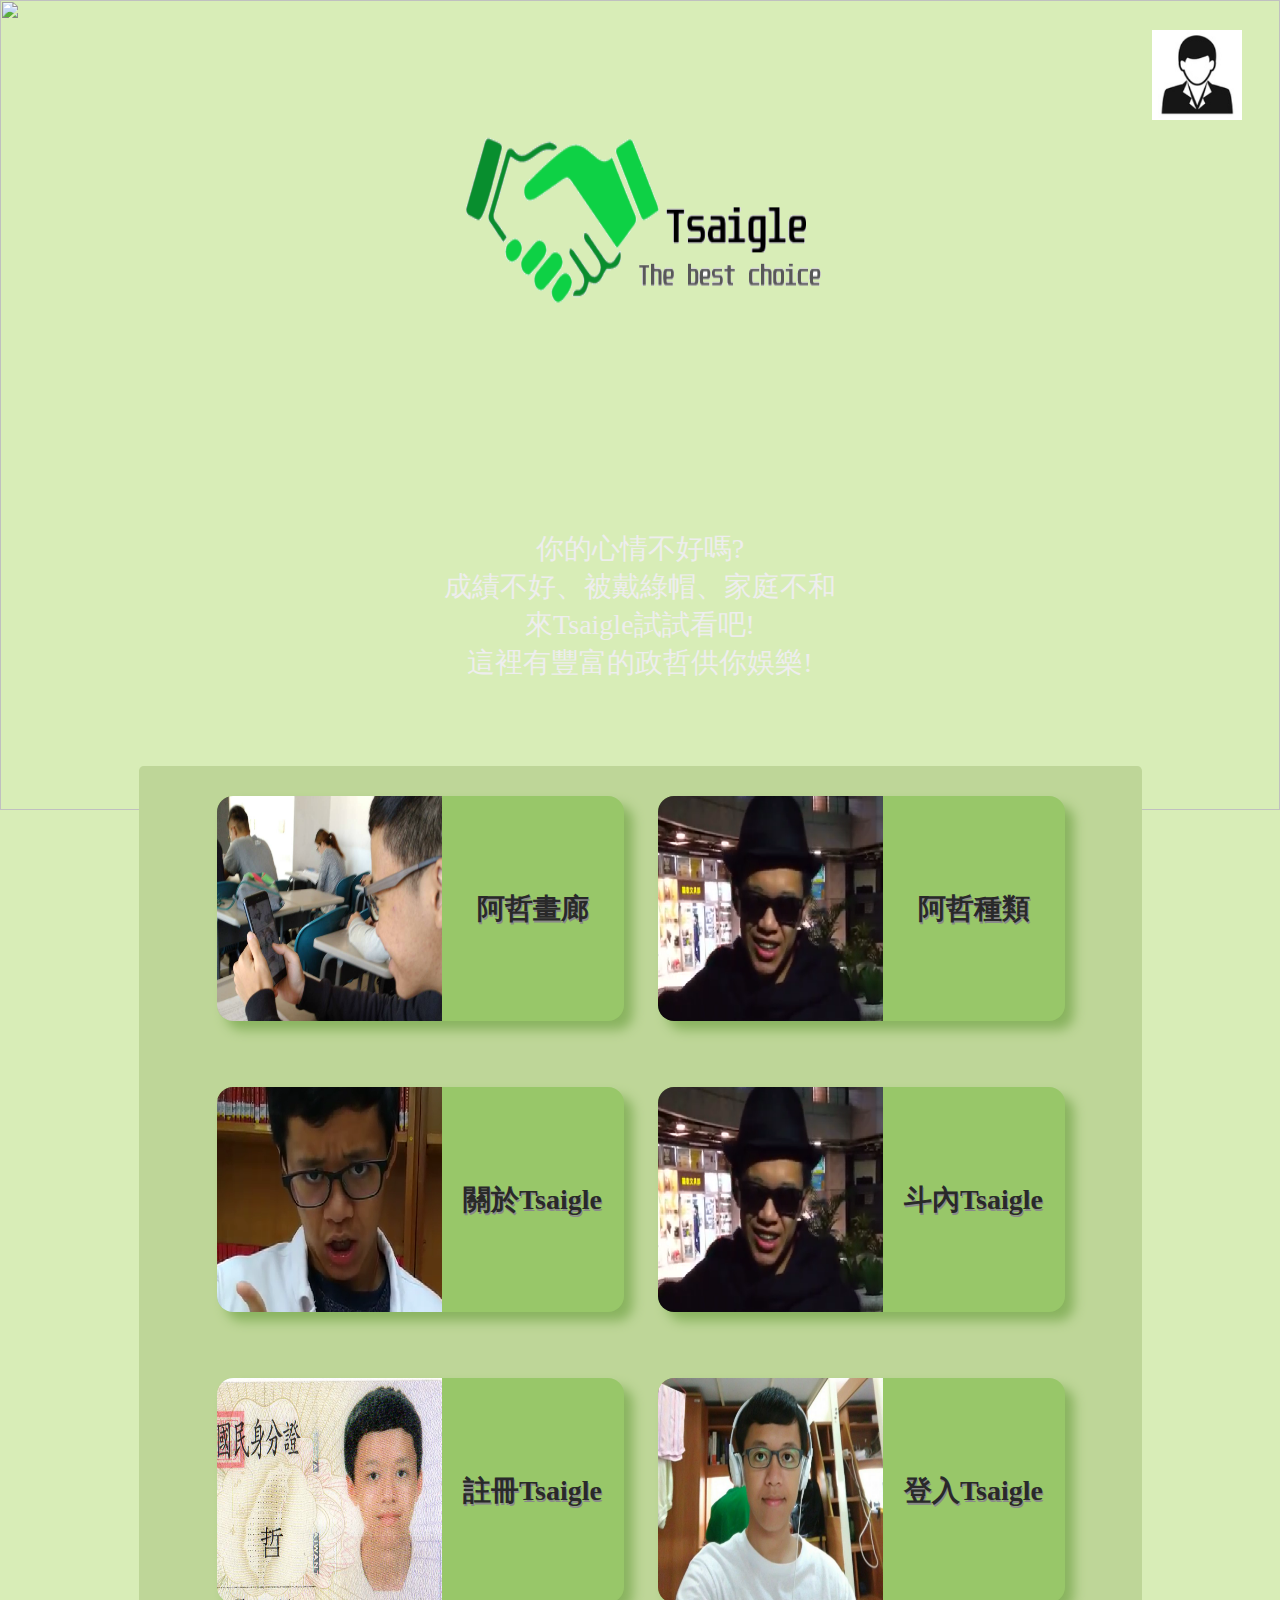
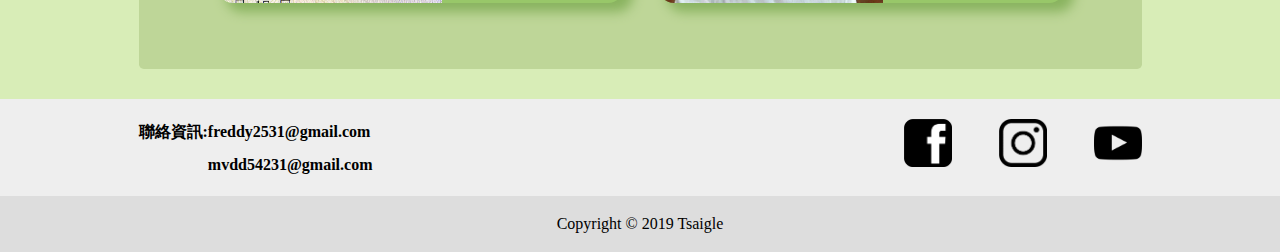
==== index.html @ aa32ca8e "index 前端" ====
<!DOCTYPE html>
<html>
    <head>
        <meta charset="utf-8">
        <meta http-equiv="X-UA-Compatible" content="IE=edge">
        <title>Tsaigle</title>
        <meta name="viewport" content="width=device-width, initial-scale=1">
        <link rel="stylesheet" type="text/css" media="screen" href="css\index.css">
    </head>
<body>
    <header class="head">
        <img src="images/main.png" class="img-main fullscreen">
        <a class="hyperlink" href="#"><img src="images/portofolio.png" class="img-portofolio hyperlink"></a>
        <img src="images/logo.png" class="img-logo">
        <p class="p-logo">
            你的心情不好嗎?<br>
            成績不好、被戴綠帽、家庭不和<br>
            來Tsaigle試試看吧!<br>
            這裡有豐富的政哲供你娛樂!
        </p>
    </header>
    <div class="div-option">
        <ul class="row">
            <li class="li-option col hyperlink">
                <img src="images/tsai8.png" class="img-option">
                <div class="div-p-option"><b><p class="p-option">阿哲畫廊</p></b></div>
            </li>
            <li class="li-option col hyperlink">
                <img src="images/tsai4.png" class="img-option">
                <div class="div-p-option"><b><p class="p-option">阿哲種類</p></b></div>
            </li>
            <li class="li-option col hyperlink">
                <img src="images/tsai2.png" class="img-option">
                <div class="div-p-option"><b><p class="p-option">關於Tsaigle</p></b></div>
            </li>
            <li class="li-option col hyperlink">
                <img src="images/tsai4.png" class="img-option">
                <div class="div-p-option"><b><p class="p-option">斗內Tsaigle</p></b></div>
            </li>
            <li class="li-option col hyperlink">
                <img src="images/tsai16.png" class="img-option">
                <div class="div-p-option"><b><p class="p-option">註冊Tsaigle</p></b></div>
            </li>
            <li class="li-option col hyperlink">
                <img src="images/tsai9.png" class="img-option">
                <div class="div-p-option"><b><p class="p-option">登入Tsaigle</p></b></div>
            </li>
        </ul>
    </div>
    <footer>
        <div class="footer-top fullscreen">
            <div class="div-footer-top">
                <div class="div-footer_top-contact">
                    <p class="p-footer_top-contact"><b>聯絡資訊:</b></p>
                    <p class="p-footer_top-contact"><b>
                        freddy2531@gmail.com<br>
                        mvdd54231@gmail.com
                    </b></p>
                </div>
                <ul class="ul-social">
                    <li class="li-social hyperlink" href="#"><img class="img-social" src="images/fb_icon.png" alt=""></li>
                    <li class="li-social hyperlink" href="#"><img class="img-social" src="images/ig_icon.png" alt=""></li>
                    <li class="li-social hyperlink" href="#"><img class="img-social" src="images/yt_icon.png" alt=""></li>
                </ul>
            </div>
        </div>
        <div class="footer-bottom fullscreen">
            <p class="p-copyright">Copyright &copy; 2019 Tsaigle</p>
        </div>
    </footer>
</body>
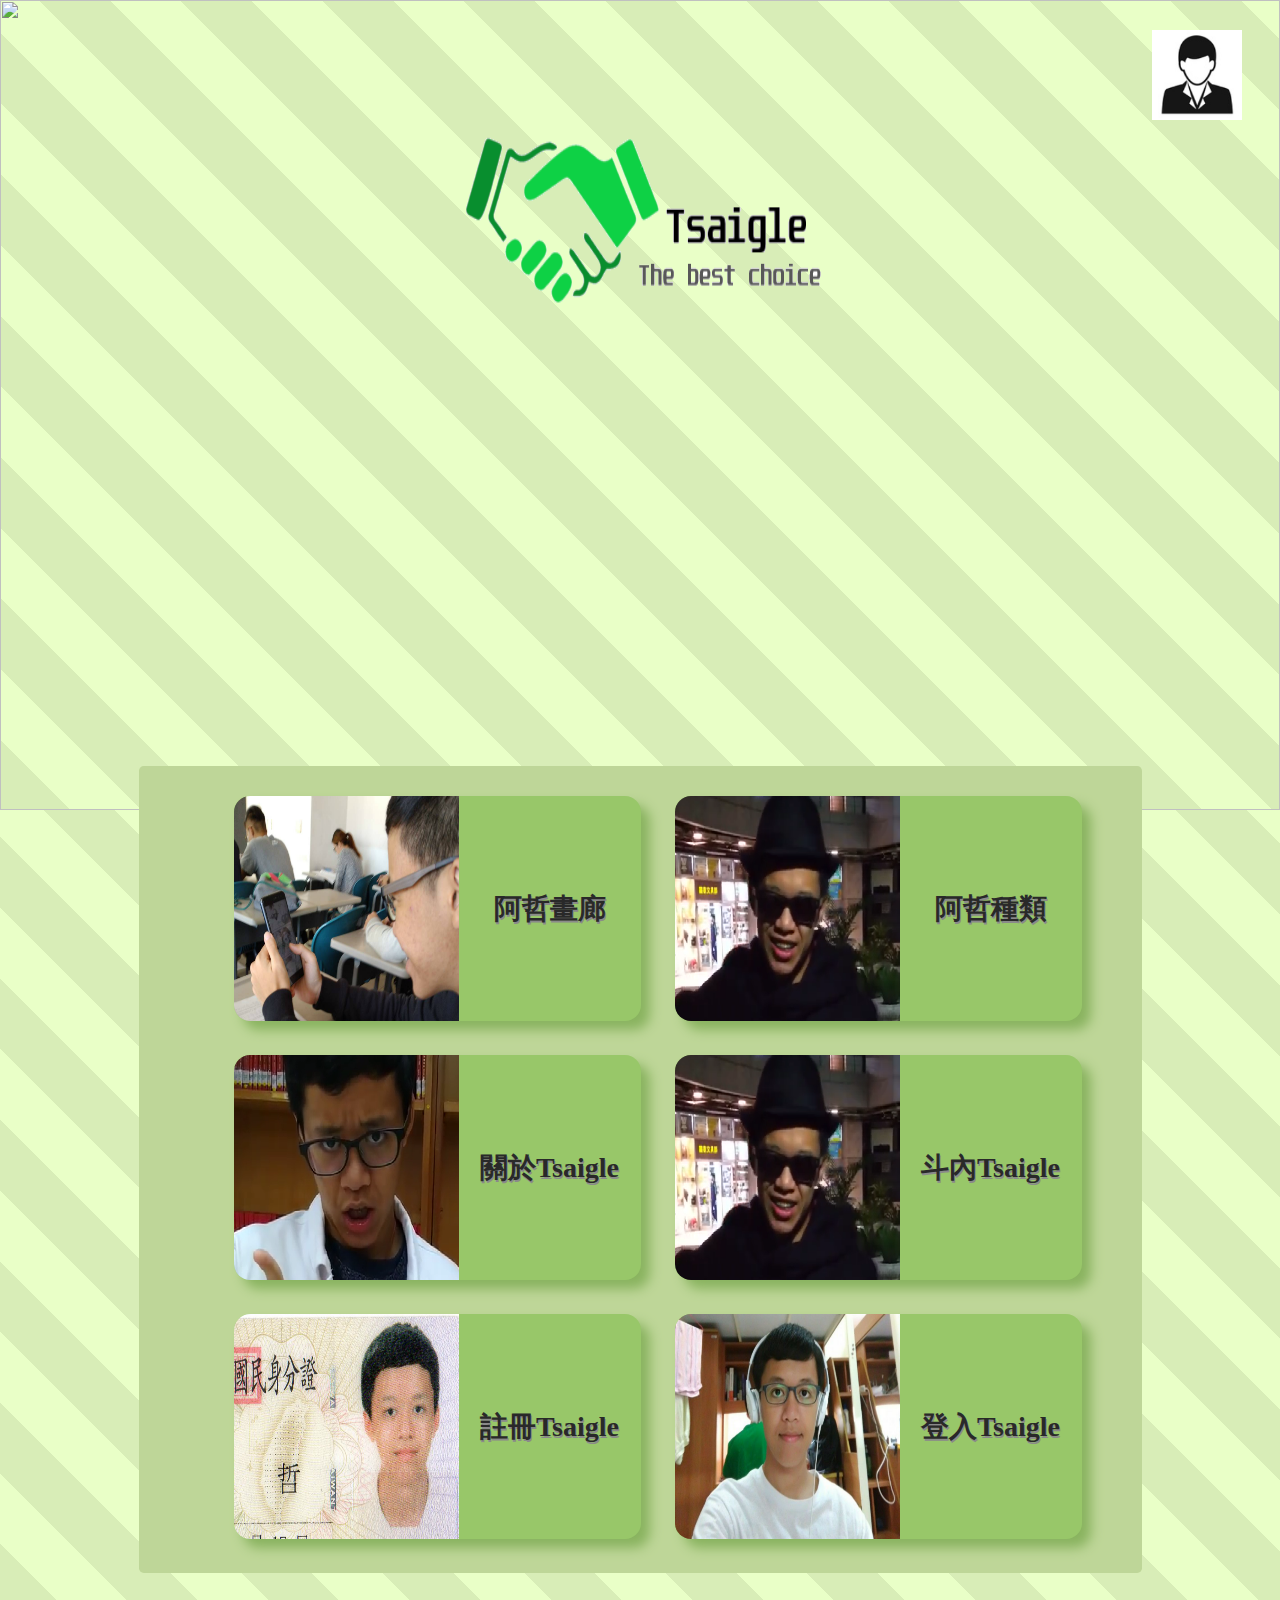
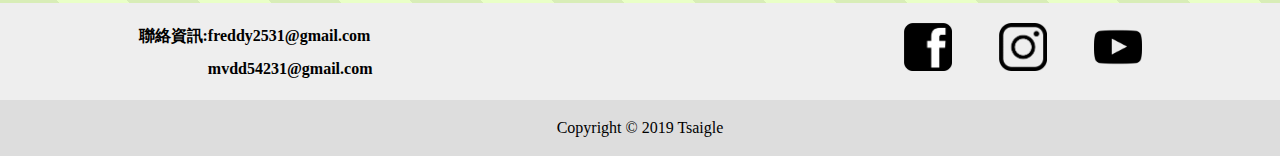
==== commit 5ac0a8df: "1.nav 2.footer 3.category 3.animation(index, gallery, about)" ====
--- a/index.html
+++ b/index.html
@@ -5,14 +5,21 @@
         <meta http-equiv="X-UA-Compatible" content="IE=edge">
         <title>Tsaigle</title>
         <meta name="viewport" content="width=device-width, initial-scale=1">
+        <link rel="stylesheet" href="https://cdn.staticfile.org/twitter-bootstrap/3.3.7/css/bootstrap.min.css">
+        <script src="https://cdn.staticfile.org/jquery/2.1.1/jquery.min.js"></script>
+        <script src="https://cdn.staticfile.org/twitter-bootstrap/3.3.7/js/bootstrap.min.js"></script>
+        <script src="https://cdnjs.cloudflare.com/ajax/libs/ScrollMagic/2.0.7/ScrollMagic.min.js"></script>
+        <script src="https://cdnjs.cloudflare.com/ajax/libs/ScrollMagic/2.0.7/plugins/debug.addIndicators.min.js"></script>
+        <script src="js/TweenMax.min.js"></script>
         <link rel="stylesheet" type="text/css" media="screen" href="css\index.css">
+        <script src="js/index.js"></script>
     </head>
 <body>
     <header class="head">
         <img src="images/main.png" class="img-main fullscreen">
         <a class="hyperlink" href="#"><img src="images/portofolio.png" class="img-portofolio hyperlink"></a>
-        <img src="images/logo.png" class="img-logo">
-        <p class="p-logo">
+        <img src="images/logo.png" class="img-logo" id="trigger-div">
+        <p class="p-logo" id="reveal">
             你的心情不好嗎?<br>
             成績不好、被戴綠帽、家庭不和<br>
             來Tsaigle試試看吧!<br>
@@ -23,27 +30,27 @@
         <ul class="row">
             <li class="li-option col hyperlink">
                 <img src="images/tsai8.png" class="img-option">
-                <div class="div-p-option"><b><p class="p-option">阿哲畫廊</p></b></div>
+                <div class="div-p-option"><a href="Gallery.html"><b><p class="p-option">阿哲畫廊</p></b></a></div>
             </li>
             <li class="li-option col hyperlink">
                 <img src="images/tsai4.png" class="img-option">
-                <div class="div-p-option"><b><p class="p-option">阿哲種類</p></b></div>
+                <div class="div-p-option"><a href="Category.html"><b><p class="p-option">阿哲種類</p></b></a></div>
             </li>
             <li class="li-option col hyperlink">
                 <img src="images/tsai2.png" class="img-option">
-                <div class="div-p-option"><b><p class="p-option">關於Tsaigle</p></b></div>
+                <div class="div-p-option"><a href="About.html"><b><p class="p-option">關於Tsaigle</p></b></a></div>
             </li>
             <li class="li-option col hyperlink">
                 <img src="images/tsai4.png" class="img-option">
-                <div class="div-p-option"><b><p class="p-option">斗內Tsaigle</p></b></div>
+                <div class="div-p-option"><a href="Donate.html"><b><p class="p-option">斗內Tsaigle</p></b></a></div>
             </li>
             <li class="li-option col hyperlink">
                 <img src="images/tsai16.png" class="img-option">
-                <div class="div-p-option"><b><p class="p-option">註冊Tsaigle</p></b></div>
+                <div class="div-p-option"><a href="Signup.html"><b><p class="p-option">註冊Tsaigle</p></b></a></div>
             </li>
             <li class="li-option col hyperlink">
                 <img src="images/tsai9.png" class="img-option">
-                <div class="div-p-option"><b><p class="p-option">登入Tsaigle</p></b></div>
+                <div class="div-p-option"><a href="Gallery.html"><b><p class="p-option">登入Tsaigle</p></b></a></div>
             </li>
         </ul>
     </div>
